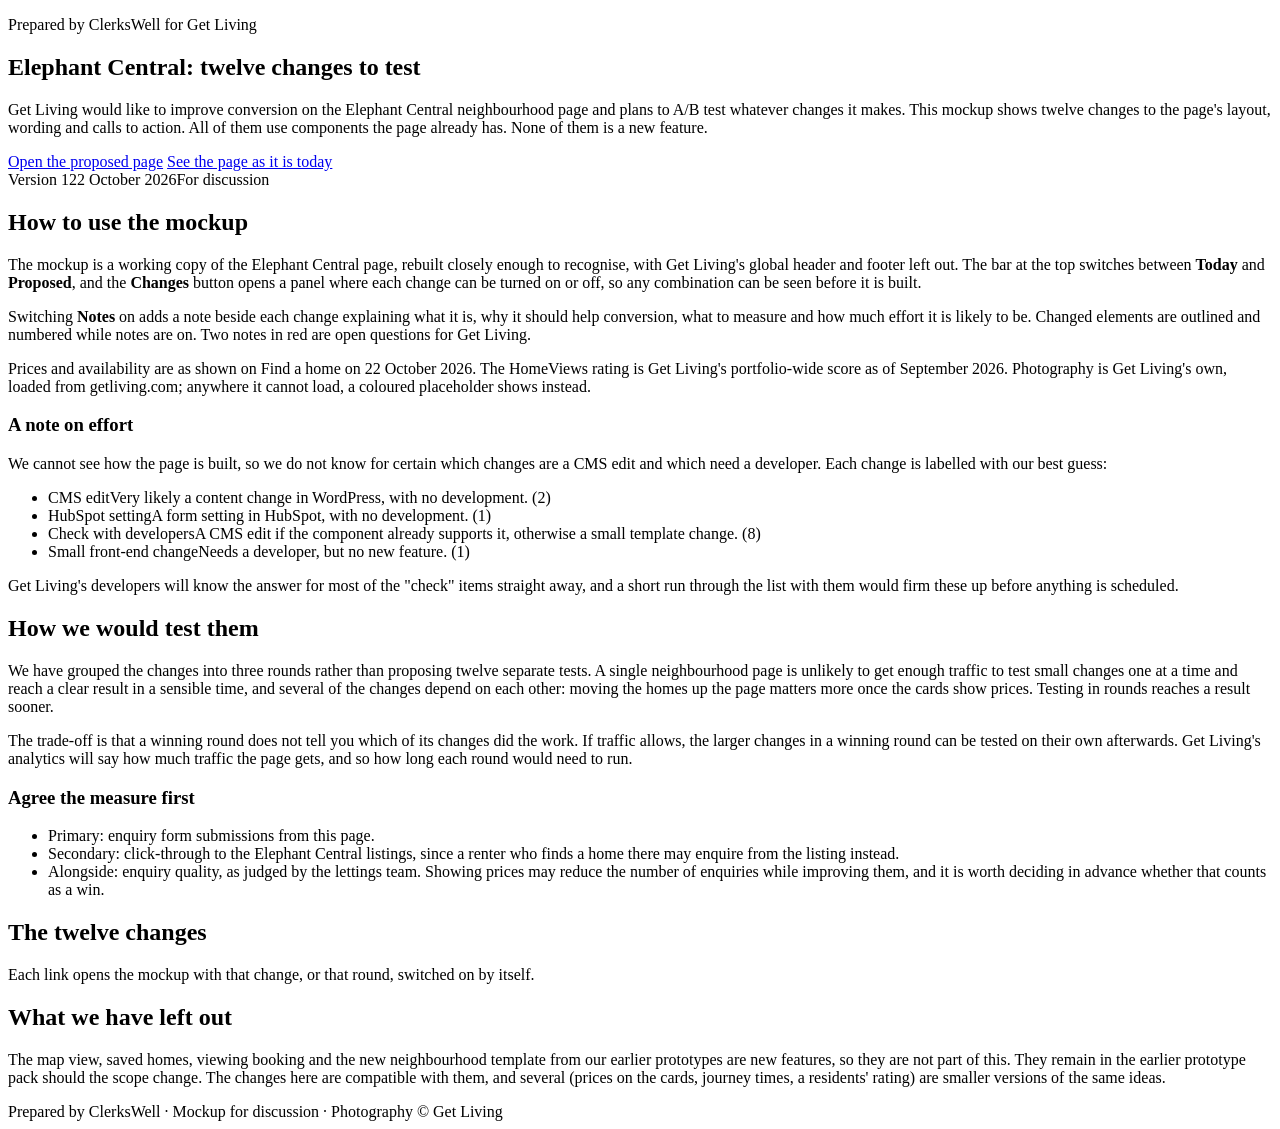
==== src/index.html @ dda7676e "Add files via upload" ====
<!DOCTYPE html>
<html lang="en-GB">
<head>
  <meta charset="utf-8">
  <meta name="viewport" content="width=device-width, initial-scale=1">
  <title>Elephant Central conversion mockup · Get Living</title>
  <link rel="stylesheet" href="~/css/mockup.css">
</head>
<body>
<!-- @@include header.html -->

  <main id="main">
    <!-- Overview (R00) -->
    <section class="ov-hero" aria-labelledby="ov-h">
      <div class="container">
        <p class="kicker">Prepared by ClerksWell for Get Living</p>
        <h1 id="ov-h" class="display">Elephant Central: twelve changes to test</h1>
        <p class="lead">Get Living would like to improve conversion on the Elephant Central neighbourhood page and plans to A/B test whatever changes it makes. This mockup shows twelve changes to the page's layout, wording and calls to action. All of them use components the page already has. None of them is a new feature.</p>
        <div class="btns">
          <a class="btn btn-solid" href="~/pages/elephant-central.html?t=all">Open the proposed page</a>
          <a class="btn" href="~/pages/elephant-central.html?t=none">See the page as it is today</a>
        </div>
        <div class="ov-meta">
          <span>Version 1</span><span>22 October 2026</span><span>For discussion</span>
        </div>
      </div>
    </section>

    <section class="ov" aria-labelledby="how-h">
      <div class="container cols">
        <div>
          <h2 id="how-h">How to use the mockup</h2>
          <p>The mockup is a working copy of the Elephant Central page, rebuilt closely enough to recognise, with Get Living's global header and footer left out. The bar at the top switches between <strong>Today</strong> and <strong>Proposed</strong>, and the <strong>Changes</strong> button opens a panel where each change can be turned on or off, so any combination can be seen before it is built.</p>
          <p>Switching <strong>Notes</strong> on adds a note beside each change explaining what it is, why it should help conversion, what to measure and how much effort it is likely to be. Changed elements are outlined and numbered while notes are on. Two notes in red are open questions for Get Living.</p>
          <p>Prices and availability are as shown on Find a home on 22 October 2026. The HomeViews rating is Get Living's portfolio-wide score as of September 2026. Photography is Get Living's own, loaded from getliving.com; anywhere it cannot load, a coloured placeholder shows instead.</p>
        </div>
        <div class="panel">
          <h3>A note on effort</h3>
          <p>We cannot see how the page is built, so we do not know for certain which changes are a CMS edit and which need a developer. Each change is labelled with our best guess:</p>
          <ul class="effort-key">
            <li><span class="chip chip-cms">CMS edit</span><span>Very likely a content change in WordPress, with no development. (2)</span></li>
            <li><span class="chip chip-hubspot">HubSpot setting</span><span>A form setting in HubSpot, with no development. (1)</span></li>
            <li><span class="chip chip-check">Check with developers</span><span>A CMS edit if the component already supports it, otherwise a small template change. (8)</span></li>
            <li><span class="chip chip-dev">Small front-end change</span><span>Needs a developer, but no new feature. (1)</span></li>
          </ul>
          <p class="after-key">Get Living's developers will know the answer for most of the "check" items straight away, and a short run through the list with them would firm these up before anything is scheduled.</p>
        </div>
      </div>
    </section>

    <section class="ov ov-dark" aria-labelledby="test-h">
      <div class="container cols">
        <div>
          <h2 id="test-h">How we would test them</h2>
          <p>We have grouped the changes into three rounds rather than proposing twelve separate tests. A single neighbourhood page is unlikely to get enough traffic to test small changes one at a time and reach a clear result in a sensible time, and several of the changes depend on each other: moving the homes up the page matters more once the cards show prices. Testing in rounds reaches a result sooner.</p>
          <p>The trade-off is that a winning round does not tell you which of its changes did the work. If traffic allows, the larger changes in a winning round can be tested on their own afterwards. Get Living's analytics will say how much traffic the page gets, and so how long each round would need to run.</p>
        </div>
        <div class="panel">
          <h3>Agree the measure first</h3>
          <ul>
            <li>Primary: enquiry form submissions from this page.</li>
            <li>Secondary: click-through to the Elephant Central listings, since a renter who finds a home there may enquire from the listing instead.</li>
            <li>Alongside: enquiry quality, as judged by the lettings team. Showing prices may reduce the number of enquiries while improving them, and it is worth deciding in advance whether that counts as a win.</li>
          </ul>
        </div>
      </div>
    </section>

    <section class="ov" aria-labelledby="list-h">
      <div class="container">
        <h2 id="list-h">The twelve changes</h2>
        <p>Each link opens the mockup with that change, or that round, switched on by itself.</p>
        <div data-tweak-list data-page="pages/elephant-central.html"></div>
      </div>
    </section>

    <section class="ov" aria-labelledby="out-h">
      <div class="container cols">
        <div>
          <h2 id="out-h">What we have left out</h2>
          <p>The map view, saved homes, viewing booking and the new neighbourhood template from our earlier prototypes are new features, so they are not part of this. They remain in the earlier prototype pack should the scope change. The changes here are compatible with them, and several (prices on the cards, journey times, a residents' rating) are smaller versions of the same ideas.</p>
        </div>
      </div>
    </section>
  </main>

  <footer class="ec-end"><div class="container">Prepared by ClerksWell · Mockup for discussion · Photography © Get Living</div></footer>

  <script src="~/js/tweaks.js"></script>
  <script src="~/js/mockup.js"></script>
</body>
</html>
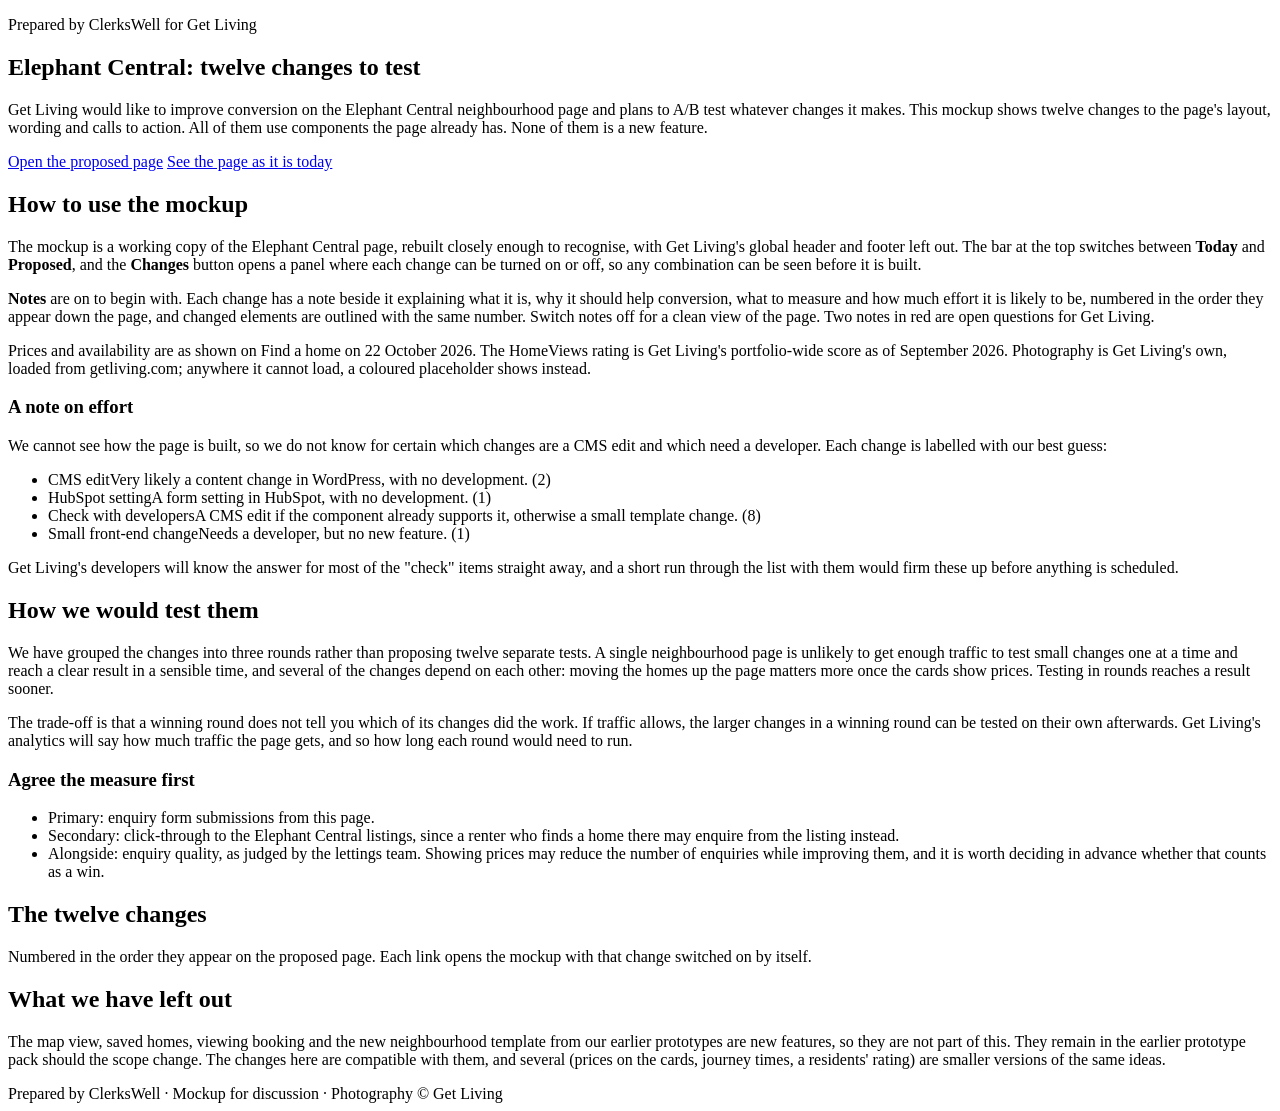
==== commit bc23cff6: "Add files via upload" ====
--- a/src/index.html
+++ b/src/index.html
@@ -20,9 +20,6 @@
           <a class="btn btn-solid" href="~/pages/elephant-central.html?t=all">Open the proposed page</a>
           <a class="btn" href="~/pages/elephant-central.html?t=none">See the page as it is today</a>
         </div>
-        <div class="ov-meta">
-          <span>Version 1</span><span>22 October 2026</span><span>For discussion</span>
-        </div>
       </div>
     </section>
 
@@ -31,7 +28,7 @@
         <div>
           <h2 id="how-h">How to use the mockup</h2>
           <p>The mockup is a working copy of the Elephant Central page, rebuilt closely enough to recognise, with Get Living's global header and footer left out. The bar at the top switches between <strong>Today</strong> and <strong>Proposed</strong>, and the <strong>Changes</strong> button opens a panel where each change can be turned on or off, so any combination can be seen before it is built.</p>
-          <p>Switching <strong>Notes</strong> on adds a note beside each change explaining what it is, why it should help conversion, what to measure and how much effort it is likely to be. Changed elements are outlined and numbered while notes are on. Two notes in red are open questions for Get Living.</p>
+          <p><strong>Notes</strong> are on to begin with. Each change has a note beside it explaining what it is, why it should help conversion, what to measure and how much effort it is likely to be, numbered in the order they appear down the page, and changed elements are outlined with the same number. Switch notes off for a clean view of the page. Two notes in red are open questions for Get Living.</p>
           <p>Prices and availability are as shown on Find a home on 22 October 2026. The HomeViews rating is Get Living's portfolio-wide score as of September 2026. Photography is Get Living's own, loaded from getliving.com; anywhere it cannot load, a coloured placeholder shows instead.</p>
         </div>
         <div class="panel">
@@ -64,12 +61,15 @@
           </ul>
         </div>
       </div>
+      <div class="container">
+        <div class="round-list" data-round-list data-page="pages/elephant-central.html"></div>
+      </div>
     </section>
 
     <section class="ov" aria-labelledby="list-h">
       <div class="container">
         <h2 id="list-h">The twelve changes</h2>
-        <p>Each link opens the mockup with that change, or that round, switched on by itself.</p>
+        <p>Numbered in the order they appear on the proposed page. Each link opens the mockup with that change switched on by itself.</p>
         <div data-tweak-list data-page="pages/elephant-central.html"></div>
       </div>
     </section>
